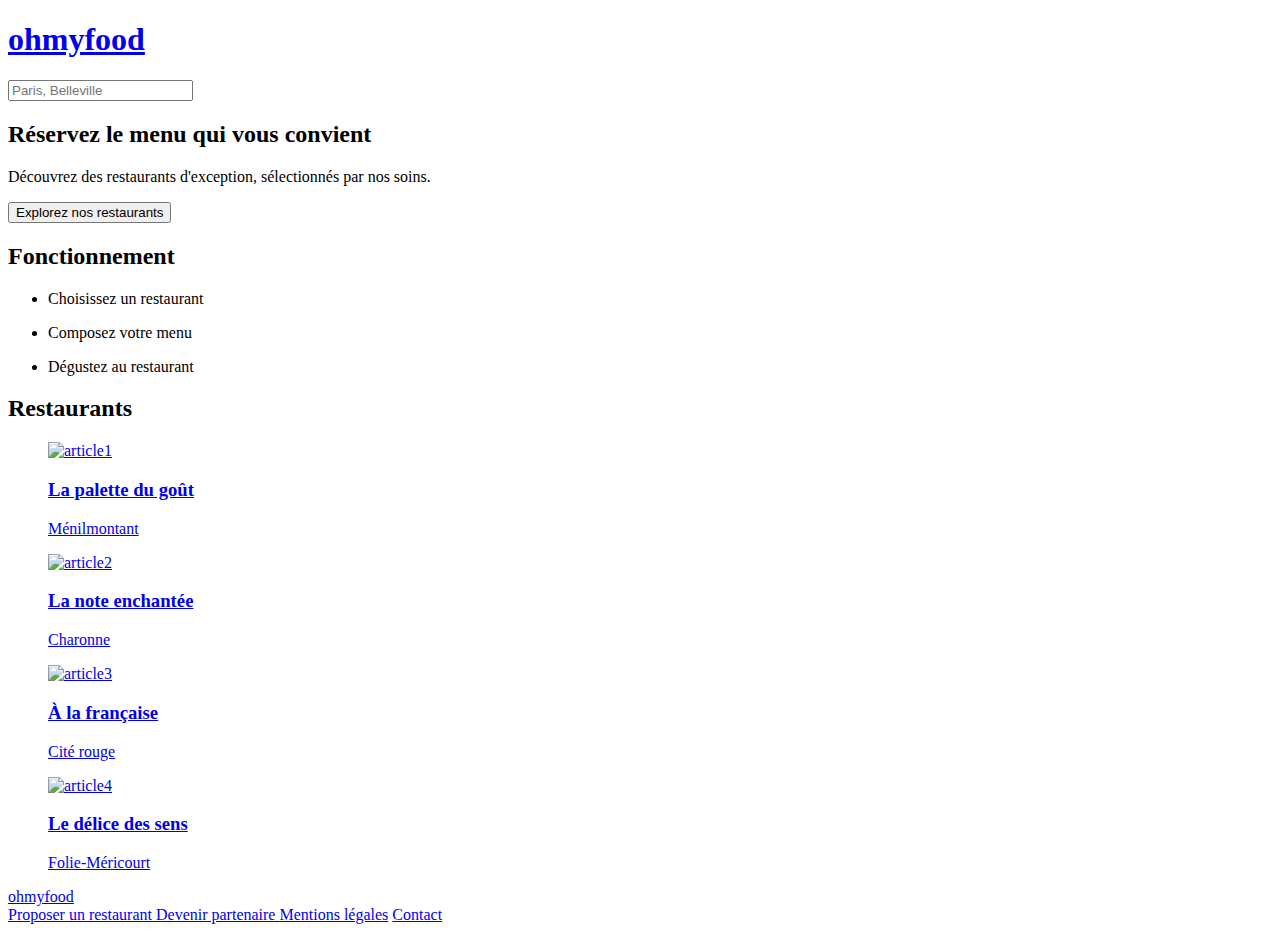
==== index.html @ 4a10f098 "Create index.html" ====
<!DOCTYPE html>
<html lang="fr">
    <head>
        <meta charset="utf-8" />
        <meta name="viewport" content="width=device-width, initial-scale=1.0" />

        <link
            href="https://fonts.googleapis.com/css2?family=Shrikhand&display=swap"
            rel="stylesheet"
        />

        <link
            href="https://fonts.googleapis.com/css2?family=Roboto:wght@400;900&display=swap"
            rel="stylesheet"
        />
        <link rel="stylesheet" href="normalizer.css" />
        <link rel="stylesheet" href="base.css" />
        <link rel="stylesheet" href="style.css" />

        <script
            src="https://kit.fontawesome.com/5a3f2cee99.js"
            crossorigin="anonymous"
        ></script>
        <title>Ohmyfood</title>
    </head>
    <body>
        <header>
            <a class="logo_header" href="index.html"><h1>ohmyfood</h1></a>
            <form method="get">
                <label>
                    <i id="position" class="fas fa-map-marker-alt"></i>
                    <input
                        type="text"
                        name="location"
                        placeholder="Paris, Belleville"
                    />
                </label>
                <h2>Réservez le menu qui vous convient</h2>
                <p>
                    Découvrez des restaurants d'exception, sélectionnés par nos
                    soins.
                </p>
                <button>Explorez nos restaurants</button>
            </form>
        </header>
        <main>
            <section id="process">
                <h2>Fonctionnement</h2>
                <ul>
                    <li id="choose">
                        <i class="fas fa-mobile-alt"></i>
                        <p>Choisissez un restaurant</p>
                    </li>
                    <li id="compose">
                        <i class="fas fa-list-ul"></i>
                        <p>Composez votre menu</p>
                    </li>
                    <li id="savour">
                        <i class="fas fa-store"></i>
                        <p>Dégustez au restaurant</p>
                    </li>
                </ul>
            </section>
            <section id="restaurants">
                <h2>Restaurants</h2>
                <a href="page2.html">
                    <article>
                        <figure id="article1">
                            <img
                                src="images/restaurants/jay-wennington-N_Y88TWmGwA-unsplash.jpg"
                                alt="article1"
                            />
                            <figcaption>
                                <h3>La palette du goût</h3>
                                <p>Ménilmontant</p>
                                <div class="hearts">
                                    <i class="far fa-heart"></i>
                                    <i class="fas fa-heart"></i>
                                </div>
                            </figcaption>
                        </figure>
                    </article>
                </a>

                <a href="page3.html">
                    <article>
                        <figure id="article2">
                            <img
                                src="images/restaurants/stil-u2Lp8tXIcjw-unsplash.jpg"
                                alt="article2"
                            />
                            <figcaption>
                                <h3>La note enchantée</h3>
                                <p>Charonne</p>
                                <div class="hearts">
                                    <i class="far fa-heart"></i>
                                    <i class="fas fa-heart"></i>
                                </div>
                            </figcaption>
                        </figure>
                    </article>
                </a>

                <a href="page4.html">
                    <article>
                        <figure>
                            <img
                                src="images/restaurants/toa-heftiba-DQKerTsQwi0-unsplash.jpg"
                                alt="article3"
                            />
                            <figcaption>
                                <h3>À la française</h3>
                                <p>Cité rouge</p>
                                <div class="hearts">
                                    <i class="far fa-heart"></i>
                                    <i class="fas fa-heart"></i>
                                </div>
                            </figcaption>
                        </figure>
                    </article>
                </a>

                <a href="page5.html">
                    <article>
                        <figure>
                            <img
                                src="images/restaurants/louis-hansel-shotsoflouis-qNBGVyOCY8Q-unsplash.jpg"
                                alt="article4"
                            />
                            <figcaption>
                                <h3>Le délice des sens</h3>
                                <p>Folie-Méricourt</p>
                                <div class="hearts">
                                    <i class="far fa-heart"></i>
                                    <i class="fas fa-heart"></i>
                                </div>
                            </figcaption>
                        </figure>
                    </article>
                </a>
            </section>
        </main>
        <footer>
            <a class="logo_footer" href="index.html">ohmyfood</a>
            <nav>
                <a href="#">
                    <i class="fas fa-utensils"></i> Proposer un restaurant
                </a>
                <a href="#">
                    <i class="fas fa-hands-helping"></i> Devenir partenaire
                </a>
                <a href="#">Mentions légales</a>
                <a href="#">Contact</a>
            </nav>
        </footer>
    </body>
</html>
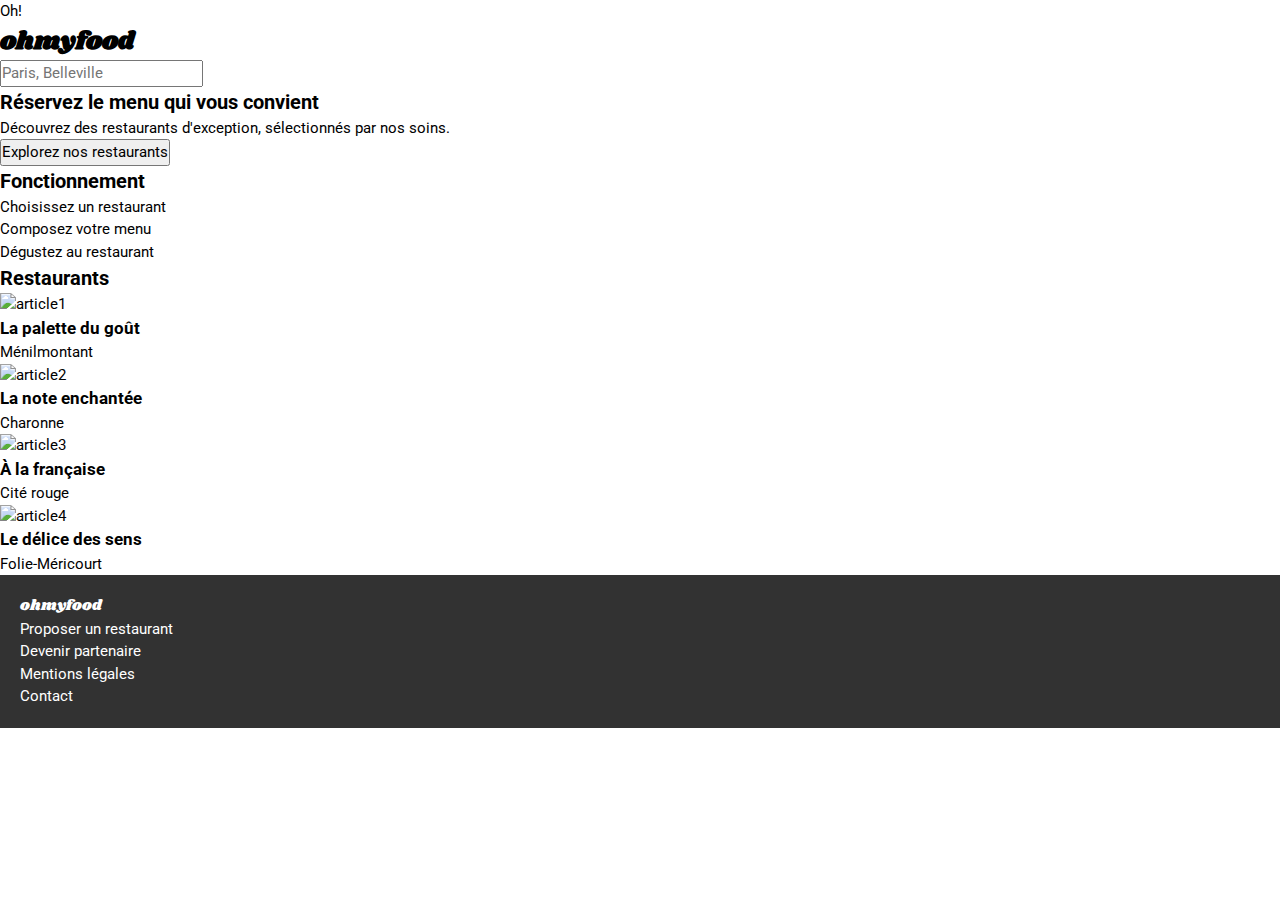
==== commit e9013524: "Update index.html" ====
--- a/index.html
+++ b/index.html
@@ -24,6 +24,7 @@
         <title>Ohmyfood</title>
     </head>
     <body>
+        <div class="loader">Oh!</div>
         <header>
             <a class="logo_header" href="index.html"><h1>ohmyfood</h1></a>
             <form method="get">
--- a/normalizer.css
+++ b/normalizer.css
@@ -0,0 +1,64 @@
+/* Box sizing rules */
+*,
+*::before,
+*::after {
+    box-sizing: border-box;
+}
+
+/* Remove default margin */
+body,
+h1,
+h2,
+h3,
+h4,
+h5,
+h6,
+p,
+figure,
+blockquote,
+dl,
+dd {
+    margin: 0;
+}
+
+/* Remove list styles on ul, ol elements with a list role, which suggests default styling will be removed */
+ul,
+ol {
+    list-style-type: none;
+    padding: 0;
+    margin: 0;
+}
+
+/* Set core root defaults */
+html:focus-within {
+    scroll-behavior: smooth;
+}
+
+/* Set core body defaults */
+body {
+    min-height: 100vh;
+    text-rendering: optimizeSpeed;
+    line-height: 1.5;
+}
+
+/* A elements that don't have a class get default styles */
+a {
+    text-decoration: none;
+}
+
+/* Make images easier to work with */
+img,
+picture {
+    max-width: 100%;
+    display: block;
+    width: 100%;
+}
+
+/* Inherit fonts for inputs and buttons */
+input,
+button,
+textarea,
+select {
+    font: inherit;
+    padding: 0;
+}
--- a/base.css
+++ b/base.css
@@ -0,0 +1,60 @@
+:root {
+    font-size: 10px;
+}
+
+body {
+    font-family: Roboto, Helvetica, sans-serif;
+    font-size: 1.5rem;
+}
+
+h1 {
+    font-size: 2.5rem;
+    font-weight: bold;
+}
+
+h2 {
+    font-size: 2rem;
+}
+
+h3 {
+    font-size: 1.7rem;
+    font-weight: bold;
+}
+
+a {
+    color: black;
+}
+
+.logo_header {
+    font-family: "Shrikhand", cursive;
+}
+
+/* FOOTER */
+footer {
+    background-color: rgb(50, 50, 50);
+    display: flex;
+    flex-direction: column;
+    padding: 20px;
+}
+
+footer > a {
+    color: #ffffff;
+}
+
+footer > nav > a {
+    color: #ffffff;
+}
+
+.logo_footer {
+    font-family: "Shrikhand", cursive, sans-serif;
+}
+
+nav {
+    display: flex;
+    flex-direction: column;
+}
+
+nav > a > i {
+    width: 20px;
+    text-align: center;
+}
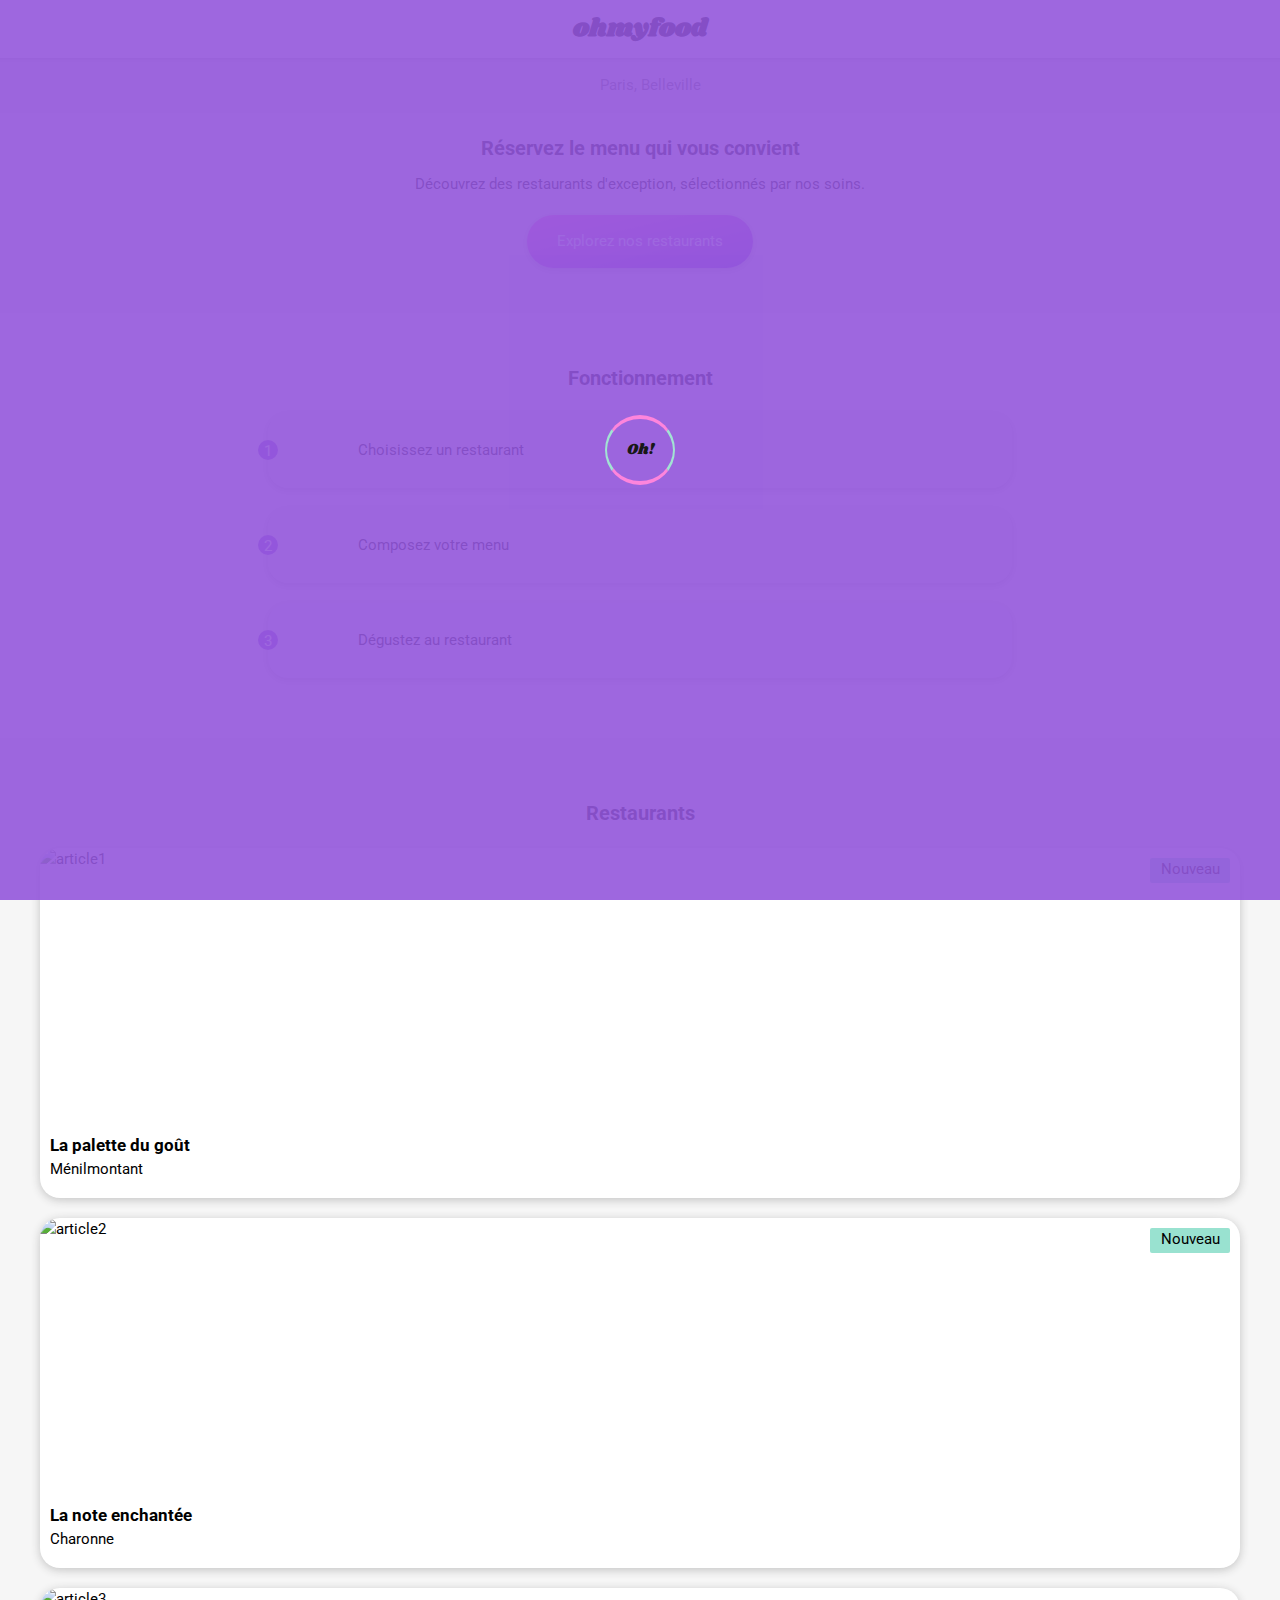
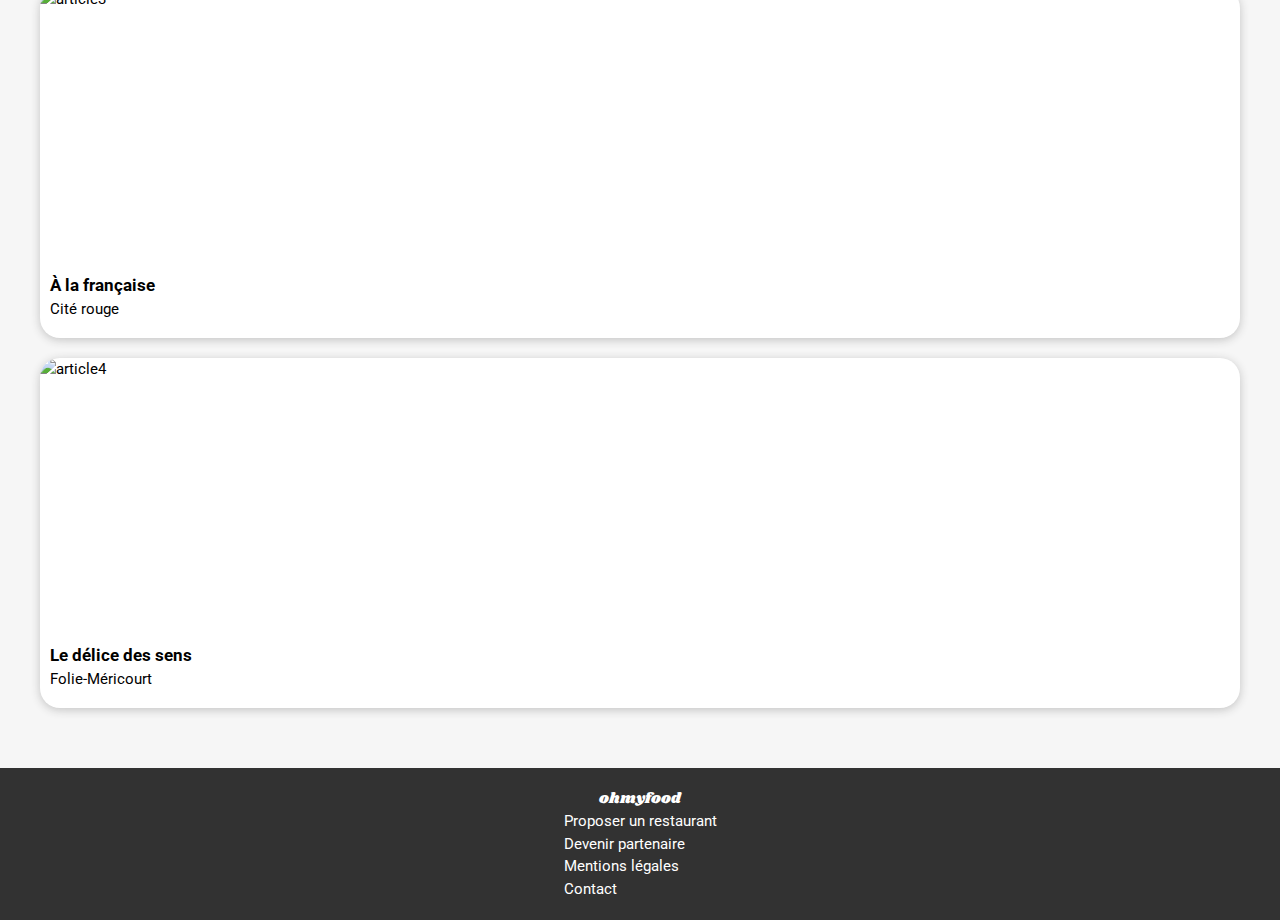
==== commit 2a963019: "Update index.html" ====
--- a/index.html
+++ b/index.html
@@ -24,7 +24,9 @@
         <title>Ohmyfood</title>
     </head>
     <body>
-        <div class="loader">Oh!</div>
+        <div class="loader">
+            <span class="loader_content">Oh!</span>
+        </div>
         <header>
             <a class="logo_header" href="index.html"><h1>ohmyfood</h1></a>
             <form method="get">
@@ -104,7 +106,7 @@
 
                 <a href="page4.html">
                     <article>
-                        <figure>
+                        <figure id="article3">
                             <img
                                 src="images/restaurants/toa-heftiba-DQKerTsQwi0-unsplash.jpg"
                                 alt="article3"
@@ -123,7 +125,7 @@
 
                 <a href="page5.html">
                     <article>
-                        <figure>
+                        <figure id="article4">
                             <img
                                 src="images/restaurants/louis-hansel-shotsoflouis-qNBGVyOCY8Q-unsplash.jpg"
                                 alt="article4"
--- a/style.css
+++ b/style.css
@@ -0,0 +1,276 @@
+.loader {
+    position: fixed;
+    width: 100vw;
+    height: 100vh;
+    background-color: #9356dc;
+    z-index: 9999;
+    opacity: 0.9;
+    animation: loaderspin 3s forwards;
+}
+
+.loader_content {
+    height: 70px;
+    width: 70px;
+    font-family: "Shrikhand";
+    display: flex;
+    align-items: center;
+    justify-content: center;
+    margin: auto;
+    border-top: solid #ff79da 4px;
+    border-bottom: solid #ff79da 4px;
+    border-left: solid #99e2d0 2px;
+    border-right: solid #99e2d0 2px;
+    border-radius: 35px;
+    position: absolute;
+    top: 50%;
+    left: 50%;
+    transform: translate(-50%, -50%);
+}
+
+@keyframes loaderspin {
+    0% {
+        opacity: 0.9;
+        z-index: 9999;
+    }
+    100% {
+        opacity: 0;
+        z-index: 0;
+    }
+}
+
+header {
+    display: flex;
+    flex-direction: column;
+    text-align: center;
+}
+
+.logo_header {
+    padding-top: 10px;
+    padding-bottom: 10px;
+    background-color: #ffffff;
+}
+
+form {
+    background-color: #f6f6f6;
+}
+
+label {
+    display: flex;
+    align-items: center;
+    height: 55px;
+    background: linear-gradient(#c3c3c3 0%, 2px, #ececec 10%);
+}
+
+#position {
+    width: calc(50% - 40px);
+    text-align: right;
+    padding: 0 10px;
+}
+
+input {
+    width: calc(50% + 40px);
+    height: 20px;
+    border-style: none;
+    background-color: inherit;
+}
+
+form > h2 {
+    padding: 20px 70px 10px 70px;
+}
+
+form > p {
+    padding: 0 20px 20px 20px;
+}
+
+button {
+    padding: 15px 30px;
+    border-radius: 30px;
+    border-style: none;
+    margin-bottom: 45px;
+    background: linear-gradient(to bottom right, #ff79da, #9356dc);
+    color: #ffffff;
+    box-shadow: 0 2px 10px #c3c3c3;
+}
+
+#process {
+    padding: 50px 20px 60px 20px;
+    background-color: #ffffff;
+}
+
+#process h2 {
+    margin-bottom: 20px;
+}
+
+ul {
+    display: grid;
+    grid-template-rows: 75px 75px 75px;
+    grid-gap: 20px;
+}
+
+li {
+    display: flex;
+    align-items: center;
+    padding: 0 50px;
+    background-color: #f6f6f6;
+    border-radius: 20px;
+    position: relative;
+    box-shadow: 0 2px 10px #c3c3c3;
+}
+
+li > i {
+    width: 40px;
+    color: grey;
+}
+
+li#savour {
+    background-color: #f4eefc;
+}
+
+#savour > i {
+    color: #9356dc;
+}
+
+#choose::before {
+    content: "1";
+}
+
+#compose::before {
+    content: "2";
+}
+
+#savour::before {
+    content: "3";
+}
+
+#choose::before,
+#compose::before,
+#savour::before {
+    background-color: #9356dc;
+    color: #ffffff;
+    width: 20px;
+    height: 20px;
+    border-radius: 100%;
+    text-align: center;
+    position: absolute;
+    left: 0;
+    top: 50%;
+    transform: translate(-50%, -50%);
+}
+
+#restaurants {
+    padding: 60px 20px 60px 20px;
+    display: grid;
+    grid-template-rows: 30px 250px 250px 250px 250px;
+    grid-gap: 20px;
+    background-color: #f6f6f6;
+}
+
+#restaurants article {
+    height: 100%;
+    background-color: #ffffff;
+    border-radius: 20px;
+    box-shadow: 0 2px 10px #c3c3c3;
+}
+
+#restaurants img {
+    object-fit: cover;
+    height: calc(100% - 75px);
+    border-radius: 20px 20px 0 0;
+}
+
+figcaption {
+    position: relative;
+    padding: 10px;
+    height: 75px;
+}
+
+figure {
+    height: 100%;
+}
+
+.hearts {
+    position: absolute;
+    right: 20px;
+    bottom: 20px;
+    width: 20px;
+    height: 20px;
+}
+
+#restaurants i.fas.fa-heart {
+    top: 3px;
+    position: absolute;
+    left: 0;
+    opacity: 0;
+    background: radial-gradient(#ff79da, #9356dc);
+    -webkit-background-clip: text;
+    background-clip: text;
+    color: transparent;
+    display: block;
+}
+
+#restaurants i.fas.fa-heart:hover {
+    animation: heart 1s forwards;
+}
+
+@keyframes heart {
+    0% {
+        opacity: 0;
+    }
+
+    100% {
+        opacity: 1;
+    }
+}
+
+#article1,
+#article2 {
+    position: relative;
+}
+
+#article1::before,
+#article2::before {
+    content: "Nouveau";
+    position: absolute;
+    background-color: #99e2d0;
+    width: 80px;
+    height: 25px;
+    border-radius: 2px;
+    text-align: center;
+    right: 10px;
+    top: 10px;
+}
+
+@media screen and (min-width: 768px) {
+    #process > h2 {
+        display: block;
+        display: flex;
+        justify-content: center;
+    }
+
+    li {
+        width: 60%;
+        margin-left: auto;
+        margin-right: auto;
+    }
+
+    #restaurants > h2 {
+        display: block;
+        display: flex;
+        justify-content: center;
+    }
+
+    #restaurants {
+        padding: 60px 40px 60px 40px;
+        display: grid;
+        grid-template-rows: 30px 350px 350px 350px 350px;
+        grid-gap: 20px;
+    }
+
+    footer {
+        display: flex;
+        align-items: center;
+    }
+}
+
+@media screen and (min-width: 1024px) {
+}
